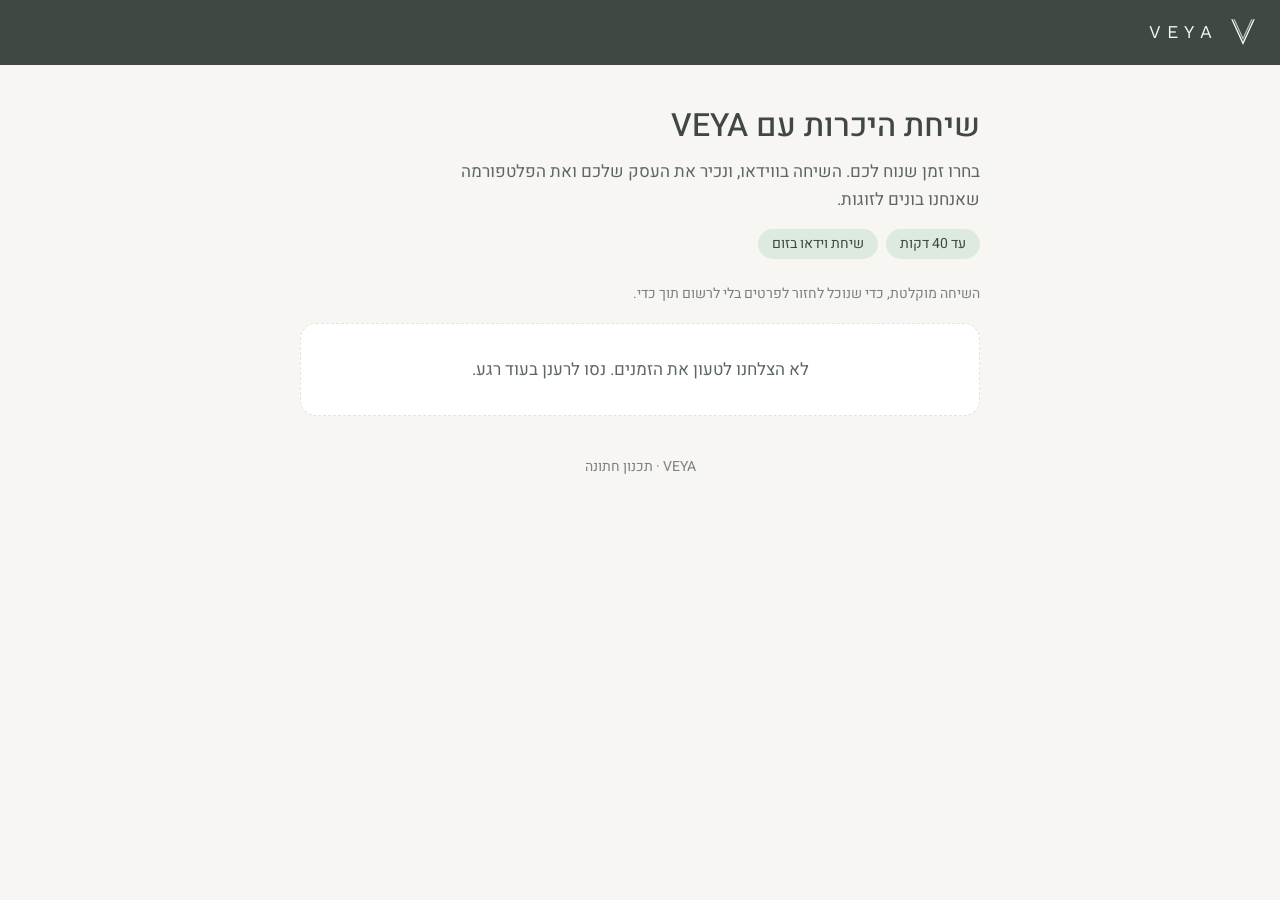
==== index.html @ 27dac97c "Create index.html" ====
<!DOCTYPE html>
<html lang="he" dir="rtl">
<head>
<meta charset="utf-8">
<meta name="viewport" content="width=device-width,initial-scale=1">
<title>VEYA · שיחת היכרות</title>
<meta name="robots" content="noindex">
<link rel="preconnect" href="https://fonts.googleapis.com">
<link href="https://fonts.googleapis.com/css2?family=Heebo:wght@300;400;500;600&family=Work+Sans:wght@400;500&display=swap" rel="stylesheet">
<link rel="stylesheet" href="style.css">
</head>
<body>
<header class="top">
<svg width="26" height="26" viewBox="-9 -1 139.4 140.2" aria-hidden="true"><clipPath id="lc"><rect x="-60" y="0" width="320" height="320"/></clipPath><g fill="none" stroke-width="7" clip-path="url(#lc)"><path d="M-2.8 -8 L60.7 130.2 L124.2 -8" stroke="#F8F6F2"/><path d="M8.9 -8 L60.7 105 L112.5 -8" stroke="#A8C3B0"/></g></svg>
<span class="word">VEYA</span>
</header>
<main class="wrap">
  <section id="pick">
    <h1>שיחת היכרות עם VEYA</h1>
    <p class="lead">בחרו זמן שנוח לכם. השיחה בווידאו, ונכיר את העסק שלכם ואת הפלטפורמה שאנחנו בונים לזוגות.</p>
    <div class="meta"><span class="pill">עד 40 דקות</span><span class="pill">שיחת וידאו בזום</span></div>
    <p class="note">השיחה מוקלטת, כדי שנוכל לחזור לפרטים בלי לרשום תוך כדי.</p>
    <div id="days"><p class="empty">טוען זמנים פנויים…</p></div>
    <form id="f" novalidate>
      <div class="chosen" id="chosen"></div>
      <div class="row">
        <div><label for="n">שם מלא</label><input id="n" autocomplete="name" required></div>
        <div><label for="b">שם העסק</label><input id="b" autocomplete="organization"></div>
      </div>
      <div class="row">
        <div><label for="p">טלפון (וואטסאפ)</label><input id="p" type="tel" autocomplete="tel" inputmode="tel" required></div>
        <div><label for="e">מייל</label><input id="e" type="email" autocomplete="email" inputmode="email" dir="ltr" style="text-align:right" required></div>
      </div>
      <label for="t">משהו שכדאי שנדע לפני השיחה? (לא חובה)</label><textarea id="t" rows="2"></textarea>
      <p class="err" id="err"></p>
      <button class="btn" id="go" type="submit">קביעת השיחה</button>
    </form>
  </section>
  <section class="done" id="done">
    <h2>השיחה נקבעה</h2>
    <p>תודה, נדבר בקרוב.</p>
    <div class="when" id="when"></div>
    <div class="acts">
      <a class="btn" id="join" target="_blank" rel="noopener">הקישור לשיחה</a>
      <a class="btn ghost" id="gcal" target="_blank" rel="noopener">הוספה ליומן גוגל</a>
      <a class="btn ghost" id="ics" download="veya.ics">הוספה ליומן אחר</a>
    </div>
    <p class="foot" id="nolink" style="display:none">הקישור לזום יישלח אליכם בוואטסאפ לפני השיחה.</p>
    <p class="foot">אם משהו משתנה, כתבו לנו בוואטסאפ ונמצא זמן אחר.</p>
  </section>
  <p class="foot">VEYA · תכנון חתונה</p>
</main>
<script>
const SB="https://qafmusyzzntfiknwgpwb.supabase.co", KEY="sb_publishable_pHWyVASVelu5P_Mp6CXOmQ_2dC92YGC";
const H={"apikey":KEY,"Content-Type":"application/json"};
const $=s=>document.querySelector(s);
const DAYS=["ראשון","שני","שלישי","רביעי","חמישי","שישי","שבת"];
const TZ="Asia/Jerusalem";
const fmt=(d,o)=>new Intl.DateTimeFormat("he-IL",{timeZone:TZ,...o}).format(d);
const dayKey=d=>fmt(d,{year:"numeric",month:"2-digit",day:"2-digit"});
const hm=d=>fmt(d,{hour:"2-digit",minute:"2-digit",hour12:false});
const dname=d=>"יום "+fmt(d,{weekday:"long"}).replace("יום ","");
const dd=d=>fmt(d,{day:"numeric",month:"numeric"});
let sel=null;
async function rpc(fn,body){const r=await fetch(SB+"/rest/v1/rpc/"+fn,{method:"POST",headers:H,body:JSON.stringify(body||{})});if(!r.ok)throw new Error(r.status);return r.json();}
async function load(){
  let rows;try{rows=await rpc("outreach_free_slots");}catch(e){$("#days").innerHTML='<p class="empty">לא הצלחנו לטעון את הזמנים. נסו לרענן בעוד רגע.</p>';return;}
  if(!rows.length){$("#days").innerHTML='<p class="empty">כרגע אין זמנים פנויים. זמנים חדשים נפתחים כל שבוע.</p>';$("#f").classList.remove("show");return;}
  const g={};rows.forEach(r=>{const d=new Date(r.starts_at);(g[dayKey(d)]=g[dayKey(d)]||[]).push({id:r.id,d});});
  $("#days").innerHTML=Object.values(g).map(arr=>`<div class="day"><div class="dh"><span class="dname">${dname(arr[0].d)}</span><span class="ddate">${dd(arr[0].d)}</span></div><div class="slots">${arr.map(s=>`<button type="button" class="slot${sel&&sel.id===s.id?" on":""}" data-id="${s.id}" data-t="${s.d.toISOString()}">${hm(s.d)}</button>`).join("")}</div></div>`).join("");
  document.querySelectorAll(".slot").forEach(b=>b.onclick=()=>{sel={id:b.dataset.id,d:new Date(b.dataset.t)};document.querySelectorAll(".slot").forEach(x=>x.classList.toggle("on",x===b));$("#chosen").textContent=`${dname(sel.d)}, ${dd(sel.d)} בשעה ${hm(sel.d)}`;$("#f").classList.add("show");$("#err").textContent="";$("#n").focus({preventScroll:true});$("#f").scrollIntoView({behavior:"smooth",block:"center"});});
}
function pad(n){return String(n).padStart(2,"0")}
function utc(d){return d.getUTCFullYear()+pad(d.getUTCMonth()+1)+pad(d.getUTCDate())+"T"+pad(d.getUTCHours())+pad(d.getUTCMinutes())+"00Z"}
$("#f").onsubmit=async e=>{e.preventDefault();const n=$("#n").value.trim(),p=$("#p").value.trim(),em=$("#e").value.trim();
  if(!sel){$("#err").textContent="בחרו קודם זמן.";return}
  if(!n||p.replace(/\D/g,"").length<9||!/^[^@\s]+@[^@\s]+\.[^@\s]+$/.test(em)){$("#err").textContent="צריך שם, טלפון ומייל כדי שנוכל לחזור אליכם.";return}
  $("#go").disabled=true;$("#err").textContent="";
  let r;try{r=(await rpc("outreach_book",{p_slot:sel.id,p_name:n,p_business:$("#b").value.trim(),p_phone:p,p_email:em,p_note:$("#t").value.trim()}))[0];}catch(e){r=null}
  if(!r||!r.ok){$("#err").textContent="הזמן הזה כבר נתפס. בחרו זמן אחר.";$("#go").disabled=false;sel=null;$("#f").classList.remove("show");load();return}
  const d=new Date(r.starts_at),end=new Date(d.getTime()+40*60000),url=r.meet_url||"";
  $("#when").textContent=`${dname(d)}, ${dd(d)} בשעה ${hm(d)}`;
  const j=$("#join");if(url){j.href=url}else{j.style.display="none";$("#nolink").style.display="block"}
  const title="שיחת היכרות עם VEYA",desc="שיחת היכרות עם בר מ־VEYA"+(url?"\n"+url:"");
  $("#gcal").href="https://calendar.google.com/calendar/render?action=TEMPLATE&text="+encodeURIComponent(title)+"&dates="+utc(d)+"/"+utc(end)+"&details="+encodeURIComponent(desc)+(url?"&location="+encodeURIComponent(url):"");
  const ics=["BEGIN:VCALENDAR","VERSION:2.0","PRODID:-//VEYA//meet//HE","BEGIN:VEVENT","UID:"+sel.id+"@veya","DTSTAMP:"+utc(new Date()),"DTSTART:"+utc(d),"DTEND:"+utc(end),"SUMMARY:"+title,"DESCRIPTION:"+desc.replace(/\n/g,"\\n"),url?"LOCATION:"+url:"","END:VEVENT","END:VCALENDAR"].filter(Boolean).join("\r\n");
  $("#ics").href=URL.createObjectURL(new Blob([ics],{type:"text/calendar"}));
  $("#pick").style.display="none";$("#done").classList.add("show");window.scrollTo(0,0);};
load();
</script>
</body>
</html>
---- style.css ----
:root{--cream:#F8F6F2;--mist:#DDEAE0;--sage:#A8C3B0;--forest:#5D6861;--moss:#3F4842;--sand:#D9C5A1;--ch:#2D2D2D;--line:#E6E2DA;--muted:#7A827D;--r:16px}
*{box-sizing:border-box}
html,body{margin:0;background:var(--cream);color:var(--ch);font-family:'Heebo',system-ui,sans-serif;font-size:17px;line-height:1.6;-webkit-font-smoothing:antialiased}
.top{background:var(--moss);color:var(--cream);padding:18px 24px;display:flex;align-items:center;gap:12px}
.word{font-family:'Work Sans',sans-serif;letter-spacing:.35em;font-size:18px}
.wrap{max-width:720px;margin:0 auto;padding:40px 20px 80px}
h1{font-weight:500;font-size:32px;color:var(--moss);margin:0 0 12px;line-height:1.3}
.lead{color:var(--forest);margin:0 0 32px;max-width:560px}
.meta{display:flex;flex-wrap:wrap;gap:8px;margin:-16px 0 32px}
.pill{background:var(--mist);color:var(--moss);border-radius:999px;padding:4px 14px;font-size:14px}
.day{background:#fff;border:1px solid var(--line);border-radius:var(--r);padding:20px 24px;margin-bottom:16px}
.dh{display:flex;align-items:baseline;gap:10px;margin-bottom:14px}
.dname{font-weight:500;color:var(--moss);font-size:18px}
.ddate{color:var(--muted);font-size:15px;font-variant-numeric:tabular-nums}
.slots{display:flex;flex-wrap:wrap;gap:8px}
.slot{font:500 16px 'Work Sans','Heebo',sans-serif;font-variant-numeric:tabular-nums;border:1px solid var(--sage);background:var(--cream);color:var(--moss);border-radius:12px;padding:10px 18px;cursor:pointer;transition:background .15s,color .15s}
.slot:hover{background:var(--mist)}
.slot.on{background:var(--moss);color:var(--cream);border-color:var(--moss)}
.empty{background:#fff;border:1px dashed var(--line);border-radius:var(--r);padding:32px;text-align:center;color:var(--forest)}
form{background:#fff;border:1px solid var(--line);border-radius:var(--r);padding:24px;margin-top:24px;display:none}
form.show{display:block}
.chosen{background:var(--mist);color:var(--moss);border-radius:12px;padding:12px 16px;margin-bottom:20px;font-weight:500}
label{display:block;font-size:15px;color:var(--forest);margin:0 0 6px}
input,textarea{width:100%;font:16px 'Heebo',sans-serif;border:1px solid var(--line);border-radius:12px;padding:12px 14px;background:var(--cream);color:var(--ch);margin-bottom:16px}
input:focus,textarea:focus{outline:none;border-color:var(--sage)}
input[type=tel]{direction:ltr;text-align:right}
.row{display:grid;grid-template-columns:1fr 1fr;gap:12px}
.btn{display:inline-block;font:500 17px 'Heebo',sans-serif;background:var(--moss);color:var(--cream);border:0;border-radius:12px;padding:14px 28px;cursor:pointer;text-decoration:none}
.btn:disabled{opacity:.5;cursor:default}
.btn.ghost{background:transparent;color:var(--moss);border:1px solid var(--sage)}
.err{color:#8A4B3A;font-size:15px;margin:0 0 12px;min-height:1px}
.done{display:none;background:#fff;border:1px solid var(--line);border-radius:var(--r);padding:32px 24px;text-align:center}
.done.show{display:block}
.done h2{font-weight:500;color:var(--moss);margin:0 0 8px;font-size:26px}
.when{font-size:20px;color:var(--moss);margin:12px 0 24px;font-variant-numeric:tabular-nums}
.acts{display:flex;flex-wrap:wrap;gap:10px;justify-content:center}
.foot{color:var(--muted);font-size:14px;margin-top:40px;text-align:center}
.note{color:var(--muted);font-size:14px;margin-top:-8px;margin-bottom:16px}
@media(max-width:560px){h1{font-size:26px}.row{grid-template-columns:1fr}.day{padding:16px}}
.pf form{background:none;border:0;padding:0;margin-top:0}
h2.g{font-weight:500;font-size:19px;color:var(--moss);margin:8px 0 16px;padding-top:8px}
section.card{background:#fff;border:1px solid var(--line);border-radius:var(--r);padding:24px;margin-bottom:16px}
input[type=url]{direction:ltr;text-align:right}
.file{border:1px dashed var(--sage);border-radius:12px;padding:16px;text-align:center;color:var(--forest);cursor:pointer;margin-bottom:12px;display:block}
.file input{display:none}
.flist{list-style:none;padding:0;margin:0 0 16px;font-size:15px}
.flist li{display:flex;justify-content:space-between;gap:8px;padding:6px 0;border-bottom:1px solid var(--line)}
.flist a{color:var(--moss)}
.bar{position:sticky;bottom:0;background:var(--cream);padding:16px 0;display:flex;align-items:center;gap:16px;flex-wrap:wrap}
.ok{color:var(--forest);font-size:15px}
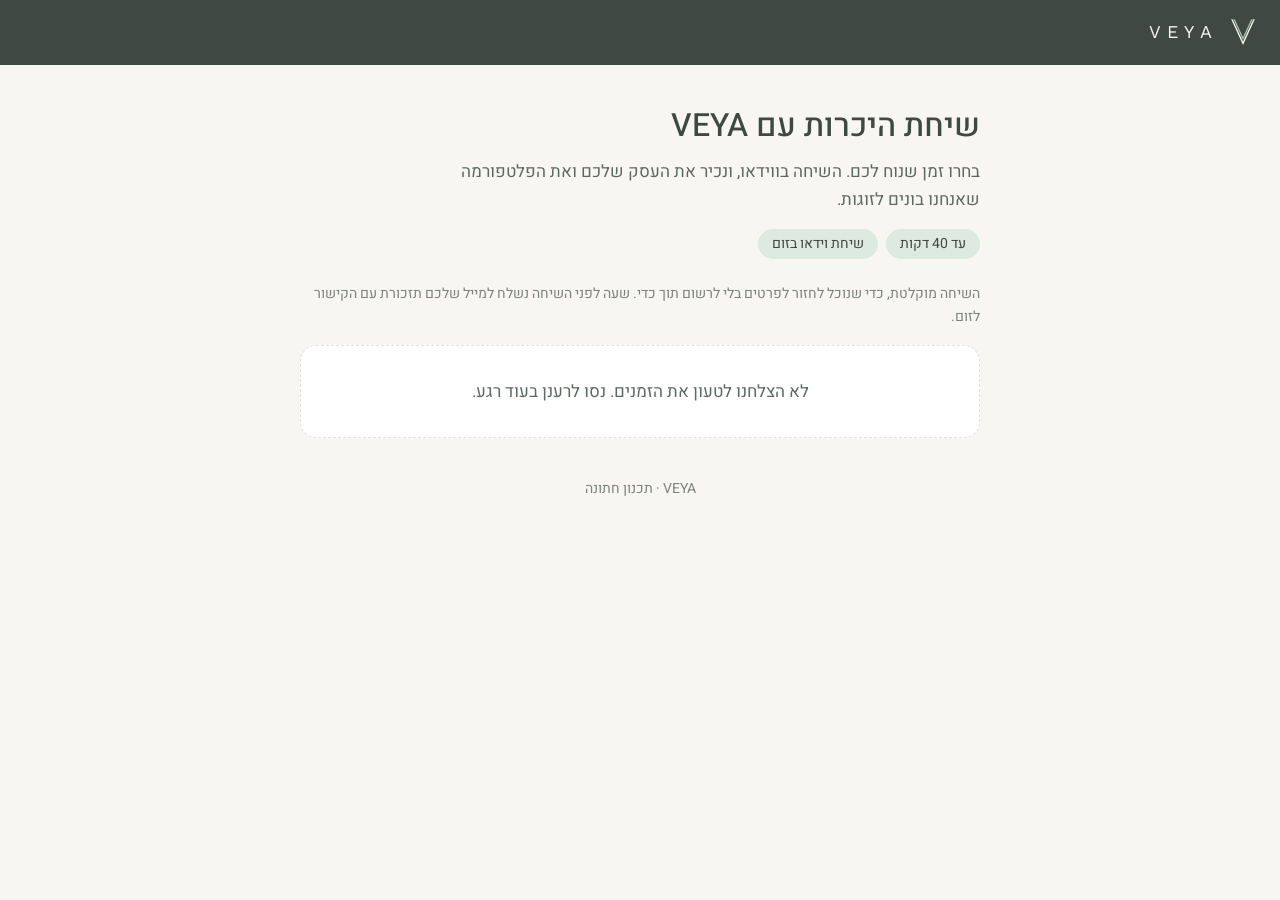
==== commit f362c1f7: "Update index.html" ====
--- a/index.html
+++ b/index.html
@@ -19,7 +19,7 @@
     <h1>שיחת היכרות עם VEYA</h1>
     <p class="lead">בחרו זמן שנוח לכם. השיחה בווידאו, ונכיר את העסק שלכם ואת הפלטפורמה שאנחנו בונים לזוגות.</p>
     <div class="meta"><span class="pill">עד 40 דקות</span><span class="pill">שיחת וידאו בזום</span></div>
-    <p class="note">השיחה מוקלטת, כדי שנוכל לחזור לפרטים בלי לרשום תוך כדי.</p>
+    <p class="note">השיחה מוקלטת, כדי שנוכל לחזור לפרטים בלי לרשום תוך כדי. שעה לפני השיחה נשלח למייל שלכם תזכורת עם הקישור לזום.</p>
     <div id="days"><p class="empty">טוען זמנים פנויים…</p></div>
     <form id="f" novalidate>
       <div class="chosen" id="chosen"></div>
@@ -38,7 +38,7 @@
   </section>
   <section class="done" id="done">
     <h2>השיחה נקבעה</h2>
-    <p>תודה, נדבר בקרוב.</p>
+    <p>תודה, נדבר בקרוב. שעה לפני השיחה תגיע אליכם למייל תזכורת עם הקישור לזום.</p>
     <div class="when" id="when"></div>
     <div class="acts">
       <a class="btn" id="join" target="_blank" rel="noopener">הקישור לשיחה</a>
